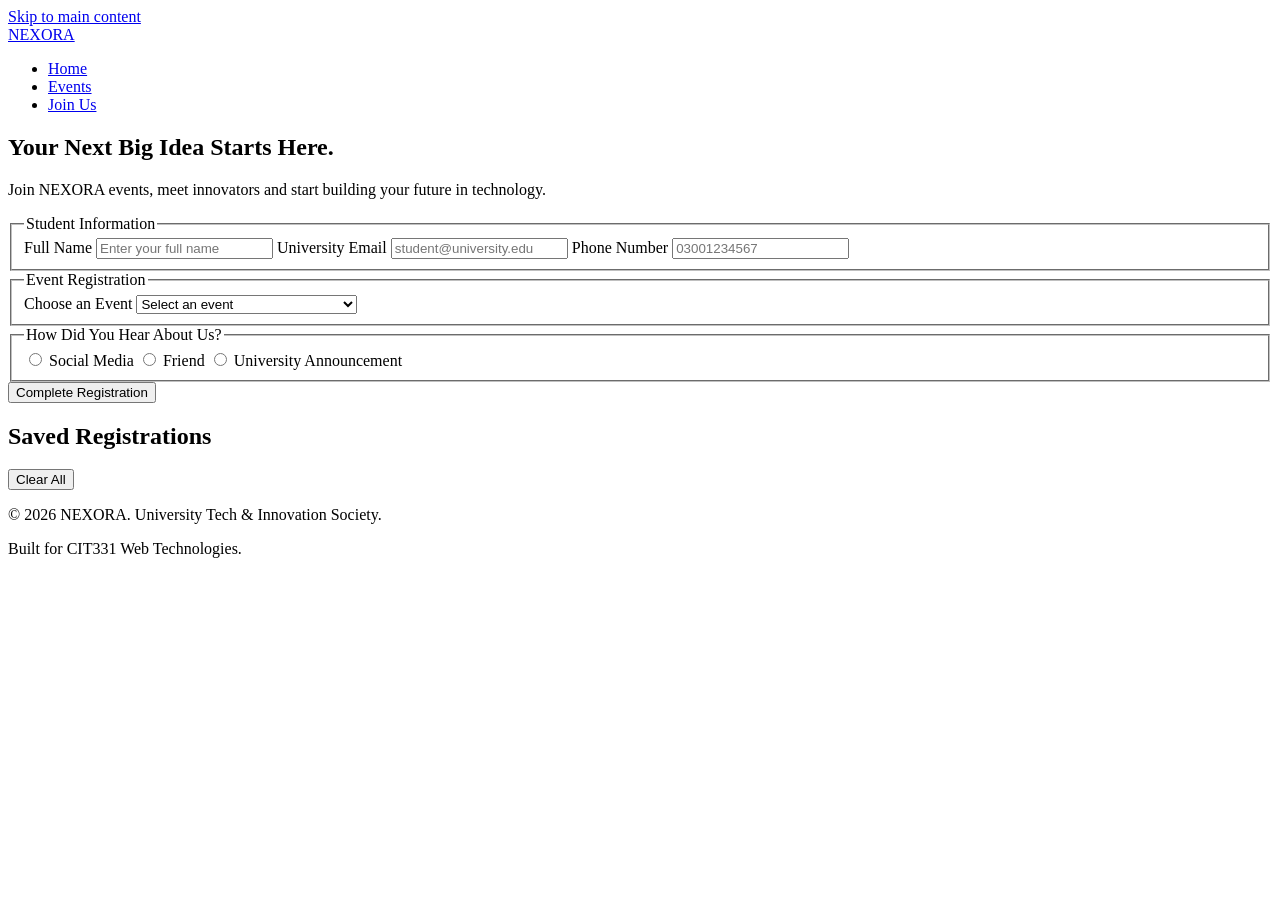
==== register.html @ 26cf4de6 "Create semantic club pages and registration prototype" ====
<!DOCTYPE html>
<html lang="en">
<head>
  <meta charset="UTF-8">
  <meta name="viewport" content="width=device-width, initial-scale=1.0">
  <meta name="description" content="Register for NEXORA university technology events and workshops.">
  <title>Register | NEXORA</title>
  <link rel="stylesheet" href="css/style.css">
</head>

<body>
  <a href="#main-content">Skip to main content</a>

  <header>
    <nav aria-label="Main navigation">
      <a href="index.html">NEXORA</a>
      <ul>
        <li><a href="index.html">Home</a></li>
        <li><a href="events.html">Events</a></li>
        <li>
          <a href="register.html" class="active" aria-current="page">
            Join Us
          </a>
        </li>
      </ul>
    </nav>
  </header>

  <main id="main-content">
    <section aria-labelledby="register-title">
      <h1 id="register-title">Your Next Big Idea Starts Here.</h1>
      <p>
        Join NEXORA events, meet innovators and start building
        your future in technology.
      </p>

      <!-- Registration form goes here -->
<form id="registration-form">
  <fieldset>
    <legend>Student Information</legend>

    <label for="full-name">Full Name</label>
    <input
      type="text"
      id="full-name"
      name="fullName"
      placeholder="Enter your full name"
      required
      minlength="3"
      maxlength="60"
    >

    <label for="email">University Email</label>
    <input
      type="email"
      id="email"
      name="email"
      placeholder="student@university.edu"
      required
    >

    <label for="phone">Phone Number</label>
    <input
      type="tel"
      id="phone"
      name="phone"
      placeholder="03001234567"
      pattern="[0-9]{11}"
      title="Enter an 11-digit phone number"
      required
    >
  </fieldset>

  <fieldset>
    <legend>Event Registration</legend>

    <label for="event">Choose an Event</label>
    <select id="event" name="event" required>
      <option value="">Select an event</option>
      <option value="FutureTech Hackathon 2026">
        FutureTech Hackathon 2026
      </option>
      <option value="AI & Machine Learning Workshop">
        AI & Machine Learning Workshop
      </option>
      <option value="Cybersecurity Challenge">
        Cybersecurity Challenge
      </option>
      <option value="Web Creators Bootcamp">
        Web Creators Bootcamp
      </option>
    </select>
  </fieldset>

  <fieldset>
    <legend>How Did You Hear About Us?</legend>

    <input type="radio" id="social-media" name="source"
           value="Social Media" required>
    <label for="social-media">Social Media</label>

    <input type="radio" id="friend" name="source"
           value="Friend">
    <label for="friend">Friend</label>

    <input type="radio" id="university" name="source"
           value="University Announcement">
    <label for="university">University Announcement</label>
  </fieldset>

  <button type="submit">Complete Registration</button>
  <p id="confirmation" role="status" aria-live="polite"></p>
</form>
    </section>

    <section aria-labelledby="saved-title">
      <h2 id="saved-title">Saved Registrations</h2>
      <ul id="registration-list"></ul>
      <button type="button" id="clear-all">Clear All</button>
    </section>
  </main>

  <footer>
    <p>&copy; 2026 NEXORA. University Tech & Innovation Society.</p>
    <p>Built for CIT331 Web Technologies.</p>
  </footer>

  <script src="js/script.js" defer></script
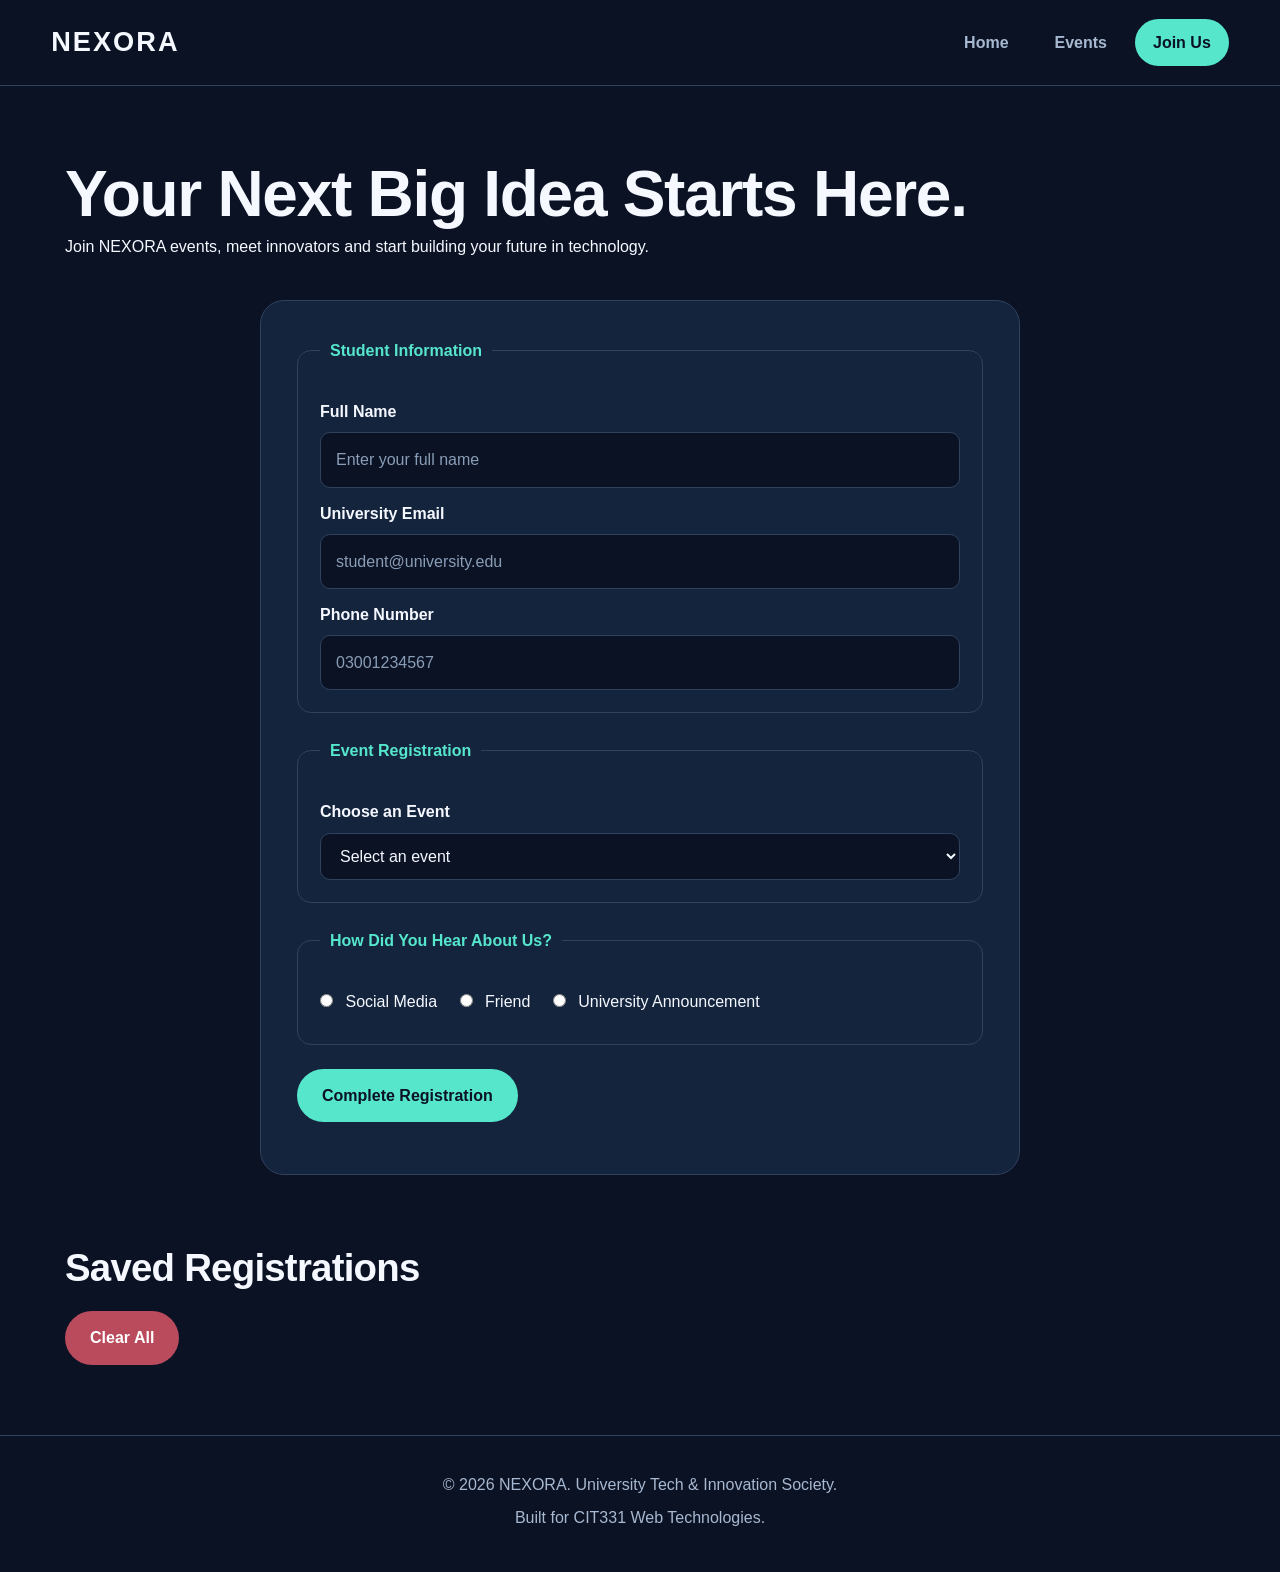
==== commit aee36c06: "Fix registration script loading and localStorage functionality" ====
--- a/register.html
+++ b/register.html
@@ -125,4 +125,6 @@
     <p>Built for CIT331 Web Technologies.</p>
   </footer>
 
-  <script src="js/script.js" defer></script+  <script src="js/script.js" defer></script>
+</body>
+</html>
--- a/css/style.css
+++ b/css/style.css
@@ -0,0 +1,553 @@
+
+/* ===================================
+   NEXORA - UNIVERSITY TECH SOCIETY
+   Complete Responsive Stylesheet
+=================================== */
+
+/* THEME */
+:root {
+  --bg: #0b1224;
+  --surface: #14243d;
+  --surface-light: #1b3150;
+  --accent: #55e6cc;
+  --text: #f5f8ff;
+  --muted: #a7b8d1;
+  --border: #30415e;
+}
+
+/* RESET */
+* {
+  margin: 0;
+  padding: 0;
+  box-sizing: border-box;
+}
+
+html {
+  scroll-behavior: smooth;
+}
+
+body {
+  background: var(--bg);
+  color: var(--text);
+  font-family: "Segoe UI", Arial, sans-serif;
+  font-size: 16px;
+  line-height: 1.7;
+}
+
+h1, h2, h3 {
+  line-height: 1.2;
+  letter-spacing: -0.02em;
+}
+
+h1 {
+  font-size: clamp(2.3rem, 5vw, 4.5rem);
+}
+
+h2 {
+  font-size: clamp(1.8rem, 3vw, 2.5rem);
+  margin-bottom: 20px;
+}
+
+h3 {
+  font-size: 1.35rem;
+  margin-bottom: 15px;
+}
+
+p {
+  margin-bottom: 16px;
+}
+
+a {
+  color: var(--accent);
+  text-decoration: none;
+}
+
+a:hover {
+  text-decoration: underline;
+}
+
+a:focus-visible,
+button:focus-visible,
+input:focus-visible,
+select:focus-visible {
+  outline: 3px solid var(--accent);
+  outline-offset: 3px;
+}
+
+main {
+  width: min(1150px, 92%);
+  margin: auto;
+}
+
+main section,
+main aside {
+  margin: 70px 0;
+}
+
+/* ACCESSIBLE SKIP LINK */
+body > a[href="#main-content"] {
+  position: absolute;
+  top: -100px;
+  left: 15px;
+  z-index: 100;
+  background: var(--accent);
+  color: var(--bg);
+  padding: 10px 18px;
+  border-radius: 8px;
+}
+
+body > a[href="#main-content"]:focus {
+  top: 15px;
+}
+
+/* NAVBAR */
+header {
+  background: rgba(11, 18, 36, 0.96);
+  border-bottom: 1px solid var(--border);
+}
+
+header nav {
+  width: min(1200px, 92%);
+  margin: auto;
+  min-height: 85px;
+  display: flex;
+  justify-content: space-between;
+  align-items: center;
+  gap: 24px;
+}
+
+header nav > a {
+  color: var(--text);
+  font-size: 1.7rem;
+  font-weight: 800;
+  letter-spacing: 2px;
+}
+
+header nav > a:hover {
+  color: var(--accent);
+  text-decoration: none;
+}
+
+header nav ul {
+  display: flex;
+  align-items: center;
+  gap: 10px;
+  list-style: none;
+}
+
+header nav ul a {
+  display: inline-block;
+  padding: 10px 18px;
+  border-radius: 10px;
+  color: var(--muted);
+  font-weight: 600;
+  transition: 0.25s ease;
+}
+
+header nav ul a:hover,
+header nav ul a.active {
+  color: var(--accent);
+  background: var(--surface);
+  text-decoration: none;
+}
+
+header nav ul li:last-child a {
+  background: var(--accent);
+  color: var(--bg);
+  border-radius: 50px;
+}
+
+header nav ul li:last-child a:hover {
+  background: #8cf3e1;
+  color: var(--bg);
+}
+
+/* HOME HERO */
+#hero {
+  position: relative;
+  padding: 110px 60px;
+  border: 1px solid var(--border);
+  border-radius: 30px;
+  overflow: hidden;
+  background:
+    radial-gradient(
+      circle at 85% 15%,
+      rgba(85, 230, 204, 0.18),
+      transparent 45%
+    ),
+    linear-gradient(135deg, #172c49, #0b1224);
+}
+
+#hero > p:first-child {
+  color: var(--accent);
+  font-size: 0.85rem;
+  font-weight: 700;
+  letter-spacing: 2px;
+  text-transform: uppercase;
+}
+
+#hero h1 {
+  max-width: 800px;
+  margin: 24px 0;
+  font-weight: 800;
+}
+
+#hero h1 + p {
+  max-width: 630px;
+  color: var(--muted);
+  font-size: 1.15rem;
+  margin-bottom: 32px;
+}
+
+#hero a {
+  display: inline-block;
+  padding: 13px 26px;
+  margin: 0 12px 12px 0;
+  border-radius: 50px;
+  font-weight: 700;
+  transition: transform 0.25s ease;
+}
+
+#hero a:first-of-type {
+  background: var(--accent);
+  color: var(--bg);
+}
+
+#hero a:last-of-type {
+  border: 1px solid var(--accent);
+  color: var(--text);
+}
+
+#hero a:hover {
+  transform: translateY(-3px);
+  text-decoration: none;
+}
+
+/* ABOUT SECTION */
+#about {
+  text-align: center;
+  max-width: 850px;
+  margin-left: auto;
+  margin-right: auto;
+}
+
+#about h2 {
+  color: var(--text);
+}
+
+#about p {
+  color: var(--muted);
+  font-size: 1.1rem;
+}
+
+/* FEATURED EVENT */
+#featured-event article {
+  background: var(--surface);
+  border: 1px solid var(--border);
+  border-radius: 22px;
+  padding: 38px;
+  transition: transform 0.3s ease,
+              border-color 0.3s ease;
+}
+
+#featured-event article:hover {
+  transform: translateY(-5px);
+  border-color: var(--accent);
+}
+
+#featured-event h3 {
+  color: var(--accent);
+}
+
+#featured-event article p {
+  color: var(--muted);
+}
+
+#featured-event article a {
+  display: inline-block;
+  margin-top: 10px;
+  font-weight: 700;
+}
+
+/* EVENTS PAGE */
+#events-list {
+  display: grid;
+  grid-template-columns: repeat(2, minmax(0, 1fr));
+  gap: 24px;
+}
+
+#events-list > h2 {
+  grid-column: 1 / -1;
+}
+
+.event-card {
+  background: linear-gradient(
+    145deg,
+    var(--surface),
+    #101d33
+  );
+  padding: 32px;
+  border: 1px solid var(--border);
+  border-radius: 22px;
+  transition: transform 0.3s ease,
+              border-color 0.3s ease,
+              box-shadow 0.3s ease;
+}
+
+.event-card:hover {
+  transform: translateY(-6px);
+  border-color: var(--accent);
+  box-shadow: 0 18px 40px rgba(0, 0, 0, 0.25);
+}
+
+.event-card h3 {
+  color: var(--text);
+}
+
+.event-card p {
+  color: var(--muted);
+}
+
+.event-card time {
+  color: var(--accent);
+  font-weight: 700;
+}
+
+.event-card a {
+  display: inline-block;
+  margin-top: 12px;
+  background: var(--accent);
+  color: var(--bg);
+  padding: 10px 20px;
+  border-radius: 50px;
+  font-weight: 700;
+}
+
+.event-card a:hover {
+  background: #8cf3e1;
+  text-decoration: none;
+}
+
+/* COMMUNITY / ASIDE */
+main aside {
+  padding: 40px;
+  border: 1px solid var(--border);
+  border-radius: 22px;
+  background: linear-gradient(
+    135deg,
+    #172c49,
+    var(--surface)
+  );
+}
+
+main aside p {
+  color: var(--muted);
+}
+
+main aside a {
+  display: inline-block;
+  margin-top: 10px;
+  font-weight: 700;
+}
+
+/* REGISTRATION FORM */
+#registration-form {
+  max-width: 760px;
+  margin: 40px auto;
+  padding: 36px;
+  border-radius: 24px;
+  border: 1px solid var(--border);
+  background: var(--surface);
+}
+
+fieldset {
+  border: 1px solid var(--border);
+  border-radius: 14px;
+  padding: 22px;
+  margin-bottom: 24px;
+  min-width: 0;
+}
+
+legend {
+  color: var(--accent);
+  font-weight: 700;
+  padding: 0 10px;
+}
+
+label {
+  display: block;
+  margin: 12px 0 7px;
+  font-weight: 600;
+}
+
+input[type="text"],
+input[type="email"],
+input[type="tel"],
+select {
+  width: 100%;
+  padding: 13px 15px;
+  border-radius: 10px;
+  border: 1px solid var(--border);
+  background: var(--bg);
+  color: var(--text);
+  font: inherit;
+}
+
+input::placeholder {
+  color: #899db7;
+}
+
+input[type="radio"] {
+  accent-color: var(--accent);
+  margin-right: 8px;
+}
+
+input[type="radio"] + label {
+  display: inline-block;
+  margin-right: 18px;
+  font-weight: 400;
+}
+
+#registration-form button,
+#clear-all {
+  padding: 13px 25px;
+  border: none;
+  border-radius: 50px;
+  font: inherit;
+  font-weight: 700;
+  cursor: pointer;
+  transition: 0.25s ease;
+}
+
+#registration-form button {
+  background: var(--accent);
+  color: var(--bg);
+}
+
+#registration-form button:hover {
+  background: #8cf3e1;
+  transform: translateY(-2px);
+}
+
+#confirmation {
+  margin-top: 16px;
+  color: var(--accent);
+  font-weight: 600;
+}
+
+/* SAVED REGISTRATIONS */
+#registration-list {
+  list-style: none;
+  margin: 20px 0;
+}
+
+#registration-list li {
+  padding: 15px 20px;
+  margin-bottom: 12px;
+  background: var(--surface);
+  border: 1px solid var(--border);
+  border-radius: 12px;
+}
+
+#clear-all {
+  background: #b94b5c;
+  color: #fff;
+}
+
+#clear-all:hover {
+  background: #d45c70;
+}
+
+/* FOOTER */
+footer {
+  border-top: 1px solid var(--border);
+  padding: 35px 20px;
+  text-align: center;
+  color: var(--muted);
+}
+
+footer p {
+  margin-bottom: 6px;
+}
+
+/* TABLET */
+@media (max-width: 800px) {
+  #hero {
+    padding: 80px 35px;
+  }
+
+  #events-list {
+    grid-template-columns: 1fr;
+  }
+}
+
+/* MOBILE */
+@media (max-width: 600px) {
+  header nav {
+    flex-direction: column;
+    justify-content: center;
+    padding: 18px 0;
+    gap: 12px;
+  }
+
+  header nav ul {
+    flex-wrap: wrap;
+    justify-content: center;
+    gap: 4px;
+  }
+
+  header nav ul a {
+    padding: 8px 12px;
+    font-size: 0.9rem;
+  }
+
+  header nav ul li:last-child a {
+    padding: 8px 16px;
+  }
+
+  main section,
+  main aside {
+    margin: 45px 0;
+  }
+
+  #hero {
+    padding: 60px 24px;
+    border-radius: 18px;
+  }
+
+  #hero h1 {
+    font-size: 2.5rem;
+  }
+
+  #hero a {
+    padding: 12px 18px;
+  }
+
+  .event-card,
+  #featured-event article,
+  main aside {
+    padding: 24px;
+  }
+
+  #registration-form {
+    padding: 18px;
+  }
+
+  fieldset {
+    padding: 16px;
+  }
+}
+
+/* REDUCED MOTION ACCESSIBILITY */
+@media (prefers-reduced-motion: reduce) {
+  html {
+    scroll-behavior: auto;
+  }
+
+  *,
+  *::before,
+  *::after {
+    transition: none !important;
+    animation: none !important;
+  }
+}
